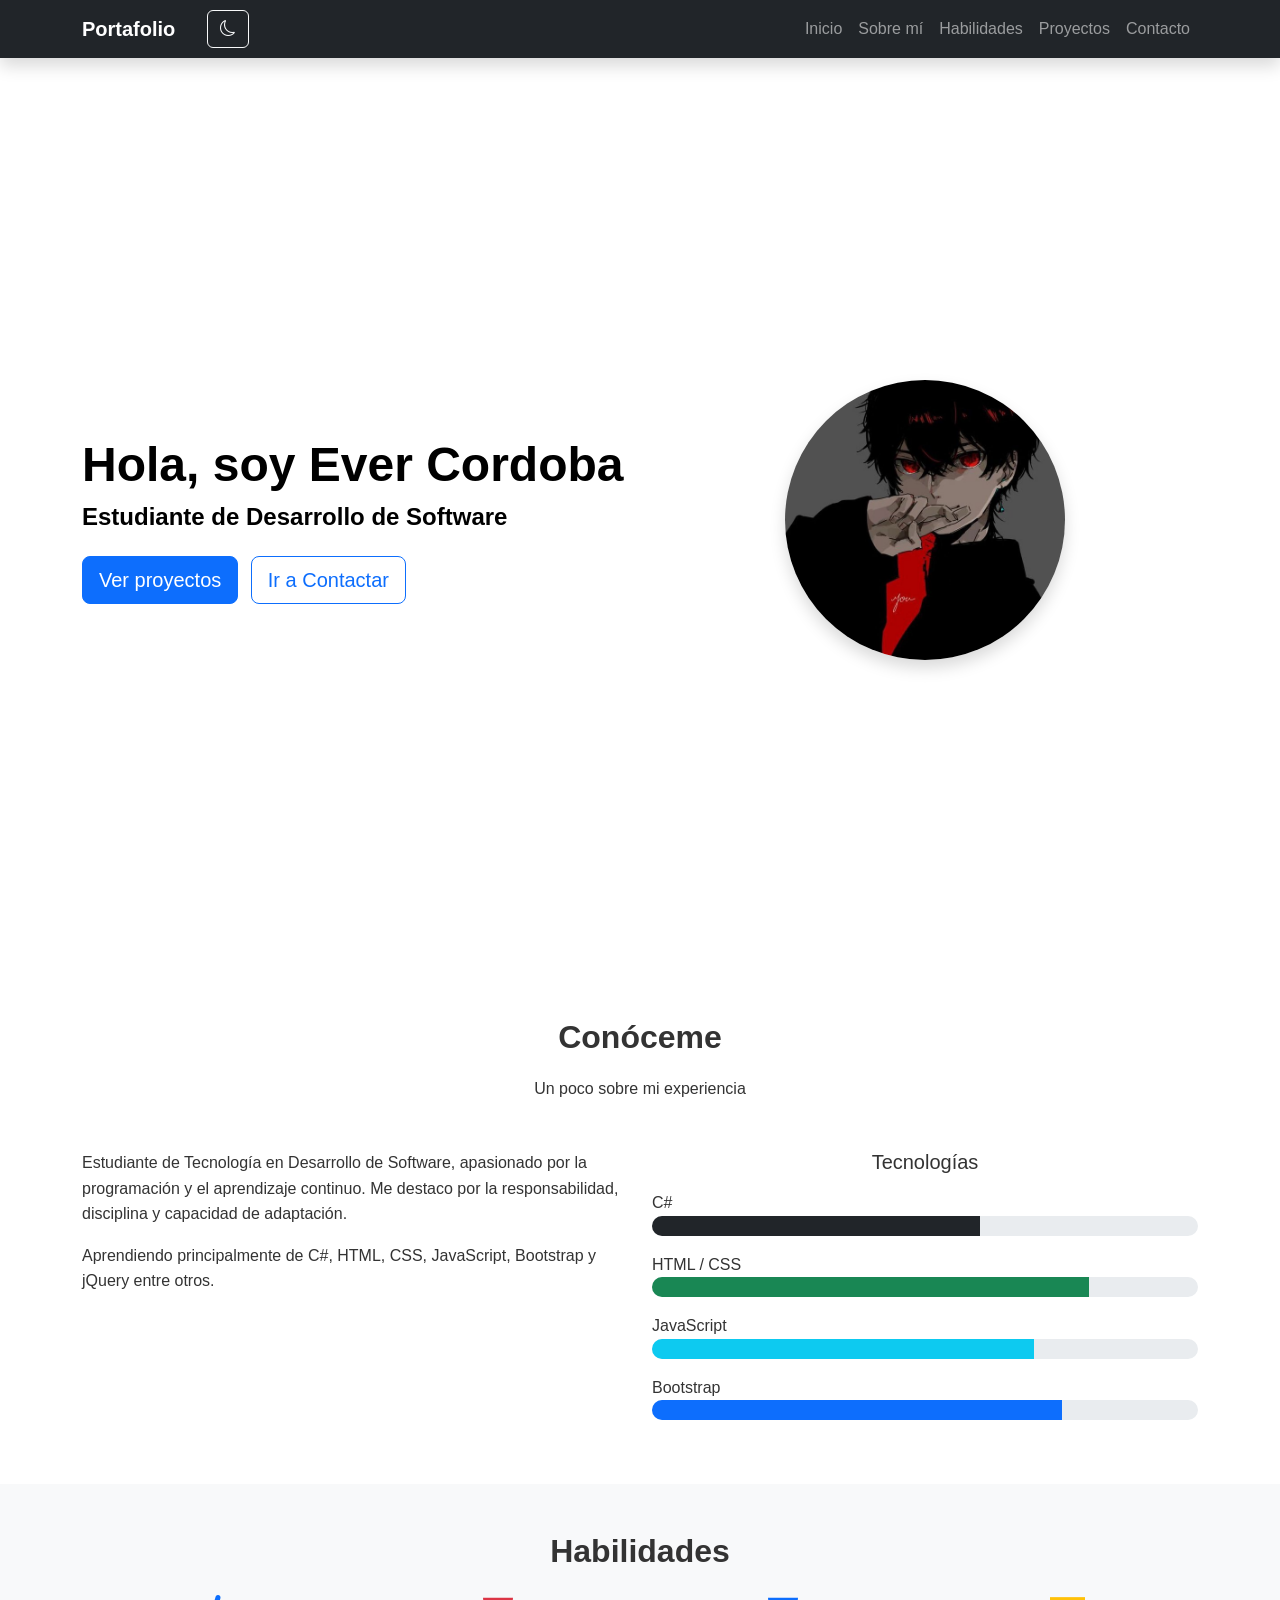
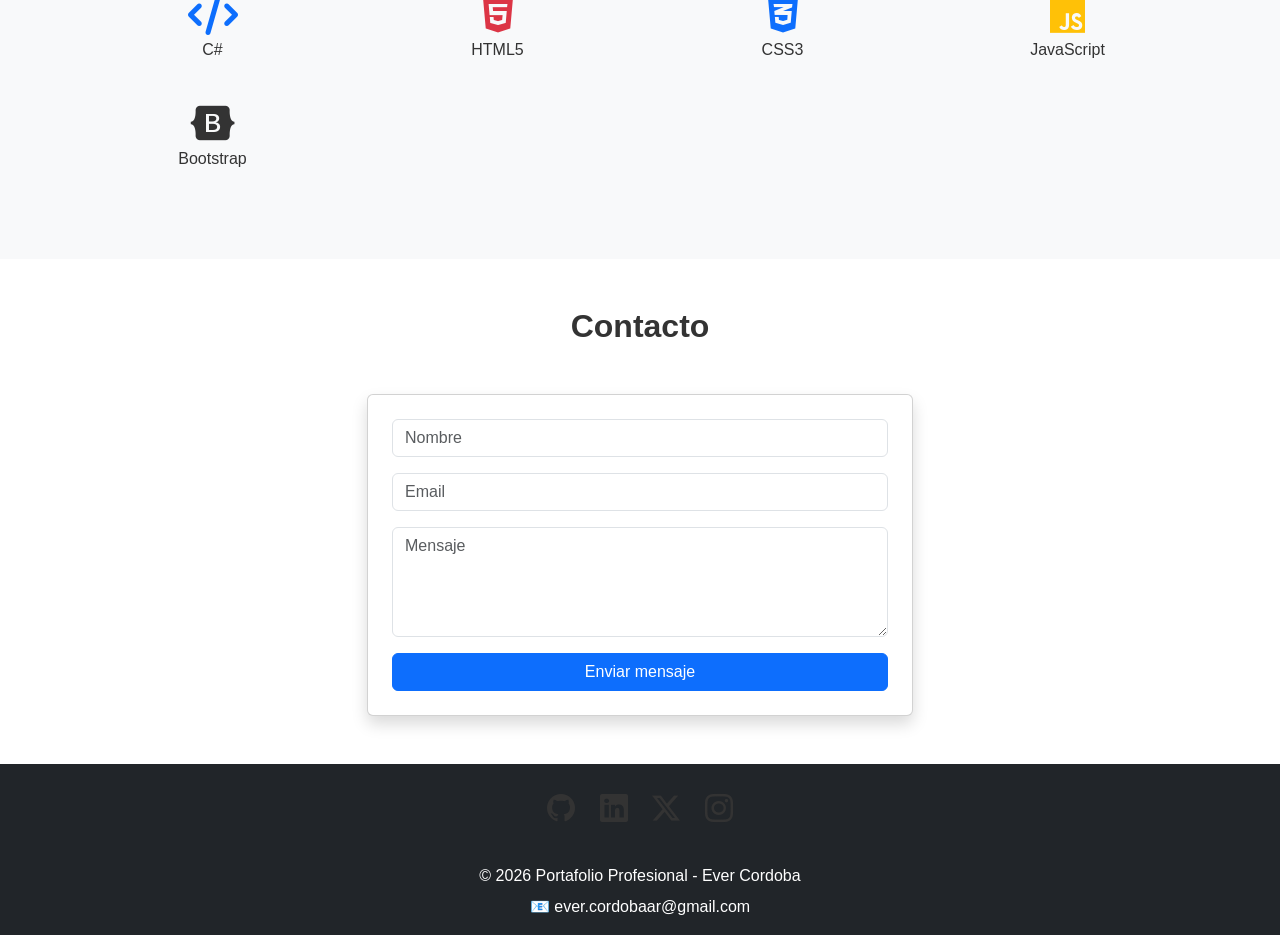
==== index.html @ bcbd0dd1 "Edición de los videos" ====
<!DOCTYPE html>
<html lang="es">
<head>
  <meta charset="UTF-8">
  <meta name="viewport" content="width=device-width, initial-scale=1">
  <title>Portafolio Profesional</title>
  <link href="css/bootstrap.min.css" rel="stylesheet">
  <link href="css/styles.css" rel="stylesheet">
  <!-- Iconos -->
  <link rel="stylesheet" href="https://cdn.jsdelivr.net/npm/bootstrap-icons@1.11.1/font/bootstrap-icons.css">
  <link rel="stylesheet" href="https://cdnjs.cloudflare.com/ajax/libs/font-awesome/6.5.1/css/all.min.css">
</head>
<body>

  <!-- MENÚ SUPERIOR -->
  <nav class="navbar navbar-expand-lg navbar-dark bg-dark shadow fixed-top">
    <div class="container">
      <a class="navbar-brand fw-bold" href="index.html">Portafolio</a>
      <button class="navbar-toggler" data-bs-toggle="collapse" data-bs-target="#menu">
        <span class="navbar-toggler-icon"></span>
      </button>

      <!-- Botón Dark Mode -->
      <button id="darkMode" class="btn btn-outline-light ms-3">
        <i class="bi bi-moon"></i>
      </button>

      <div class="collapse navbar-collapse" id="menu">
        <ul class="navbar-nav ms-auto">
          <li class="nav-item"><a class="nav-link" href="index.html">Inicio</a></li>
          <li class="nav-item"><a class="nav-link" href="#sobre-mi">Sobre mí</a></li>
          <li class="nav-item"><a class="nav-link" href="#habilidades">Habilidades</a></li>
          <li class="nav-item"><a class="nav-link" href="projects.html">Proyectos</a></li>
          <li class="nav-item"><a class="nav-link" href="#contacto">Contacto</a></li>
        </ul>
      </div>
    </div>
  </nav>

  <!-- HERO -->
    <section id="presentacion" class="hero vh-100 d-flex align-items-center reveal">
        <div class="container">
            <div class="row align-items-center">
            <div class="col-md-6">
                <h1 class="display-3 fw-bold">
                <span class="">Hola, soy Ever Cordoba</span>
                </h1>
                <h2 class="">Estudiante de Desarrollo de Software</h2>
                <div class="mt-4">
                <a href="projects.html" class="btn btn-primary btn-lg me-2">Ver proyectos</a>
                <a href="#contacto" class="btn btn-outline-primary btn-lg">Ir a Contactar</a>
                </div>
            </div>
            <div class="col-md-6 text-center hero-img">
                <img src="img/dark.jpg" class="img-fluid rounded-circle shadow" id="heroImg">
            </div>
            </div>
        </div>
    </section>


  <!-- SOBRE MÍ -->
  <section id="sobre-mi" class="py-5 reveal">
    <div class="container">
      <div class="text-center mb-5">
        <h2 class="fw-bold">Conóceme</h2>
        <p class="">Un poco sobre mi experiencia</p>
      </div>
      <div class="row">
        <div class="col-md-6">
          <p>Estudiante de Tecnología en Desarrollo de Software, apasionado por la programación y el aprendizaje continuo. Me destaco por la responsabilidad, disciplina y capacidad de adaptación.</p>
          <p>Aprendiendo principalmente de C#, HTML, CSS, JavaScript, Bootstrap y jQuery entre otros.</p>
        </div> 
        <div class="col-md-6">
          <h5 class="mb-3 text-center">Tecnologías</h5>
          <div class="mb-3"><label>C#</label><div class="progress"><div class="progress-bar bg-dark" style="width:60%"></div></div></div>
          <div class="mb-3"><label>HTML / CSS</label><div class="progress"><div class="progress-bar bg-success" style="width:80%"></div></div></div>
          <div class="mb-3"><label>JavaScript</label><div class="progress"><div class="progress-bar bg-info" style="width:70%"></div></div></div>
          <div class="mb-3"><label>Bootstrap</label><div class="progress"><div class="progress-bar bg-primary" style="width:75%"></div></div></div>
          
        </div>
      </div>
    </div>
  </section>

  <!-- HABILIDADES -->
  <section id="habilidades" class="py-5 bg-light">
    <div class="container">
      <h2 class="fw-bold text-center mb-4">Habilidades</h2>
      <div class="row text-center">
        <div class="col-md-3 col-6 mb-4"><i class="fas fa-code fs-1 text-primary"></i><p>C#</p></div>
        <div class="col-md-3 col-6 mb-4"><i class="fab fa-html5 fs-1 text-danger"></i><p>HTML5</p></div>
        <div class="col-md-3 col-6 mb-4"><i class="fab fa-css3-alt fs-1 text-primary"></i><p>CSS3</p></div>
        <div class="col-md-3 col-6 mb-4"><i class="fab fa-js fs-1 text-warning"></i><p>JavaScript</p></div>
        <div class="col-md-3 col-6 mb-4"><i class="fab fa-bootstrap fs-1 text-purple"></i><p>Bootstrap</p></div>
      </div>
    </div>
  </section>

  <!-- CONTACTO -->
  <section id="contacto" class="py-5 reveal">
    <div class="container">
      <div class="text-center mb-5">
        <h2 class="fw-bold">Contacto</h2>
      </div>

      <div class="row justify-content-center">
        <div class="col-md-6">
          <form id="formContacto" class="card shadow p-4">
            <div class="mb-3"><input type="text" class="form-control" placeholder="Nombre" required></div>
            <div class="mb-3"><input type="email" class="form-control" placeholder="Email" required></div>
            <div class="mb-3"><textarea class="form-control" rows="4" placeholder="Mensaje" required></textarea></div>
            <button class="btn btn-primary w-100">Enviar mensaje</button>
          </form>
        </div>
      </div>
    </div>
  </section>

  <!-- FOOTER -->
  <footer class="bg-dark text-white text-center py-3">
    <div class="mt-2">
      <a href="#" class="social"><i class="bi bi-github"></i></a>
      <a href="#" class="social"><i class="bi bi-linkedin"></i></a>
      <a href="#" class="social"><i class="bi bi-twitter-x"></i></a>
      <a href="#" class="social"><i class="bi bi-instagram"></i></a>
    </div>
    <br>
    <p class="mb-0">© 2026 Portafolio Profesional - Ever Cordoba</p>
    <p class="mb-0">📧 ever.cordobaar@gmail.com</p>
  </footer>

  <!-- JS -->
  <script src="js/jquery.min.js"></script>
  <script src="js/bootstrap.bundle.min.js"></script>
  <script src="js/scripts.js"></script>
</body>
</html>
---- css/styles.css ----
/* ===== GENERAL ===== */
body {
  font-family: 'Segoe UI', Arial, sans-serif;
  line-height: 1.6;
  padding-top: 70px; /* Compensa la navbar fija */
  background-color: #ffffff;
  color: #333;
}

/* ===== NAVBAR ===== */
.navbar {
  transition: background .3s ease;
}
.navbar.scrolled {
  background: #000000 !important;
  transition: background .3s ease;
}

/* ===== HERO ===== */
.hero {
  background: linear-gradient(135deg, #ffffff, #ffffff);
  padding: 100px 0;
  transition: background 0.3s ease;
}

.hero h1 {
  font-size: 3rem;
  color: rgb(0, 0, 0);
}

.hero h2 {
  font-size: 1.5rem;
  margin-top: 10px;
  color: rgb(0, 0, 0);
}

.hero-img img{
  width: 280px;
  height: 280px;
  object-fit: cover;
  border-radius: 50%;
}


/* ===== SECCIONES ===== */
section {
  padding: 60px 0;
}
section h2 {
  margin-bottom: 20px;
  font-weight: bold;
}

/* ===== PROGRESS BARS ===== */
.progress {
  height: 20px;
  border-radius: 10px;
}
.progress-bar {
  font-weight: bold;
}

/* ===== TARJETAS PROYECTOS ===== */
.card {
  transition: transform .3s ease, box-shadow .3s ease;
}
.card:hover {
  transform: translateY(-8px);
  box-shadow: 0 15px 35px rgba(0,0,0,0.15);
}

/* ===== REDES SOCIALES ===== */
.social {
  font-size: 28px;
  margin: 0 10px;
  color: #333;
  transition: .3s;
}
.social:hover {
  color: #0d6efd;
  transform: scale(1.2);
}

/* ===== FOOTER ===== */
footer {
  background-color: #000;
  color: #fff;
}
footer p {
  margin: 5px 0;
}

/* ===== DARK MODE ===== */
.dark-mode {
  background: #121212;
  color: #f1f1f1;
}
.dark-mode .navbar {
  background: #000 !important;
}
.dark-mode .card {
  background: #1e1e1e;
  color: white;
}
.dark-mode .bg-light {
  background: #1a1a1a !important;
}
.dark-mode input,
.dark-mode textarea {
  background: #2a2a2a;
  color: #f1f1f1;
  border: 1px solid #444;
}
.dark-mode footer {
  background: #111 !important;
  color: #f1f1f1;
}

/* HERO DARK MODE */
body.dark-mode .hero {
  background: linear-gradient(135deg, #000000, #111111);
}

body.dark-mode .hero h2 {
  color: #ffffff;
}

body.dark-mode .hero h1 {
  color: #ffffff;
}

/* ===== REVEAL ANIMATION ===== */
.reveal {
  opacity: 0;
  transform: translateY(50px);
  transition: all 0.6s ease;
}
.reveal.active {
  opacity: 1;
  transform: translateY(0);
}

/* ===== MODO CLARO ===== */
body.light-mode {
  background-color: #ffffff;
  color: #212529;
}

body.light-mode h2 {
  color: #212529;
}

/* ===== MODO OSCURO ===== */
body.dark-mode {
  background-color: #121212;
  color: #f5f5f5;
}

body.dark-mode h2 {
  color: #4db6ac; /* verde agua */
}

body.dark-mode .card {
  background-color: #1e1e1e;
  color: #f5f5f5;
}

body.dark-mode footer {
  background-color: #000000;
  color: #f5f5f5;
}

/* ===== IMÁGENES DE PROYECTOS ===== */

.project-img {
  width: 100%;
  height: 200px;
  object-fit: contain;
  background: #f8f9fa;
  padding: 10px;
}
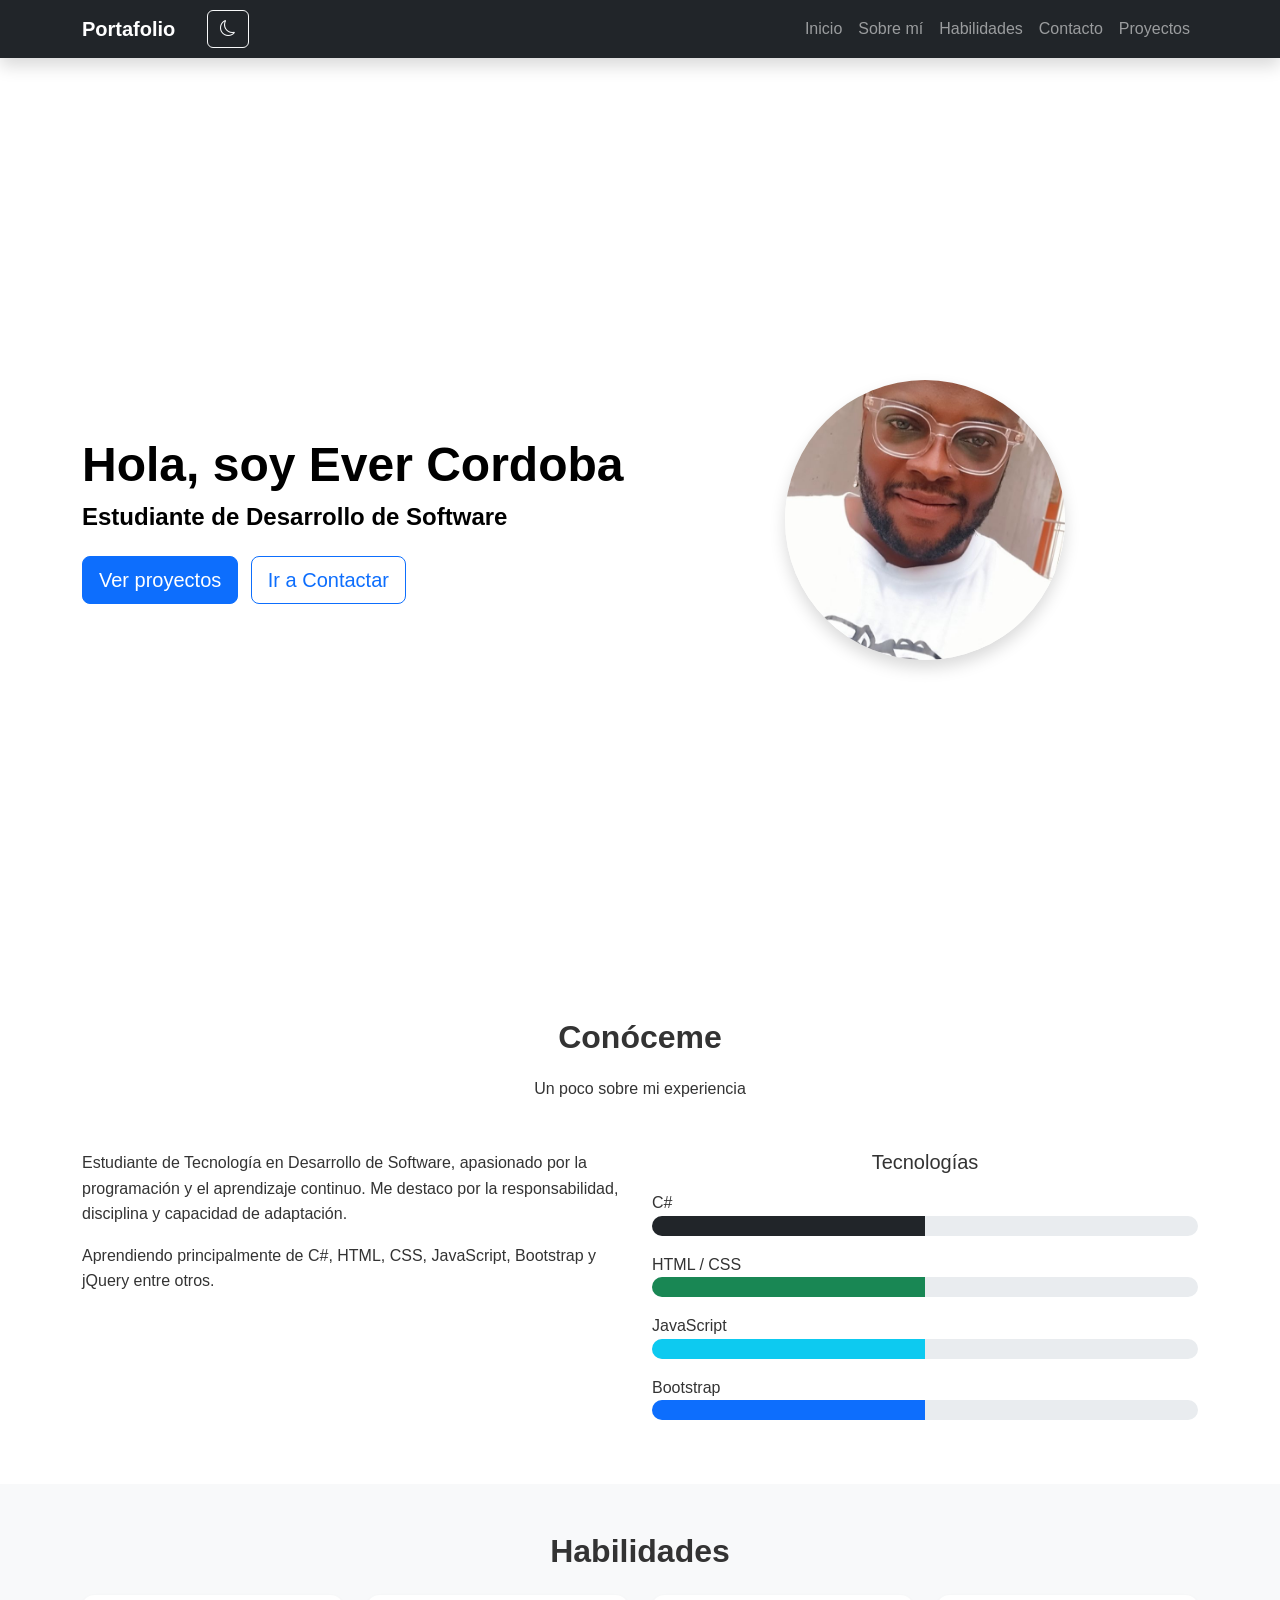
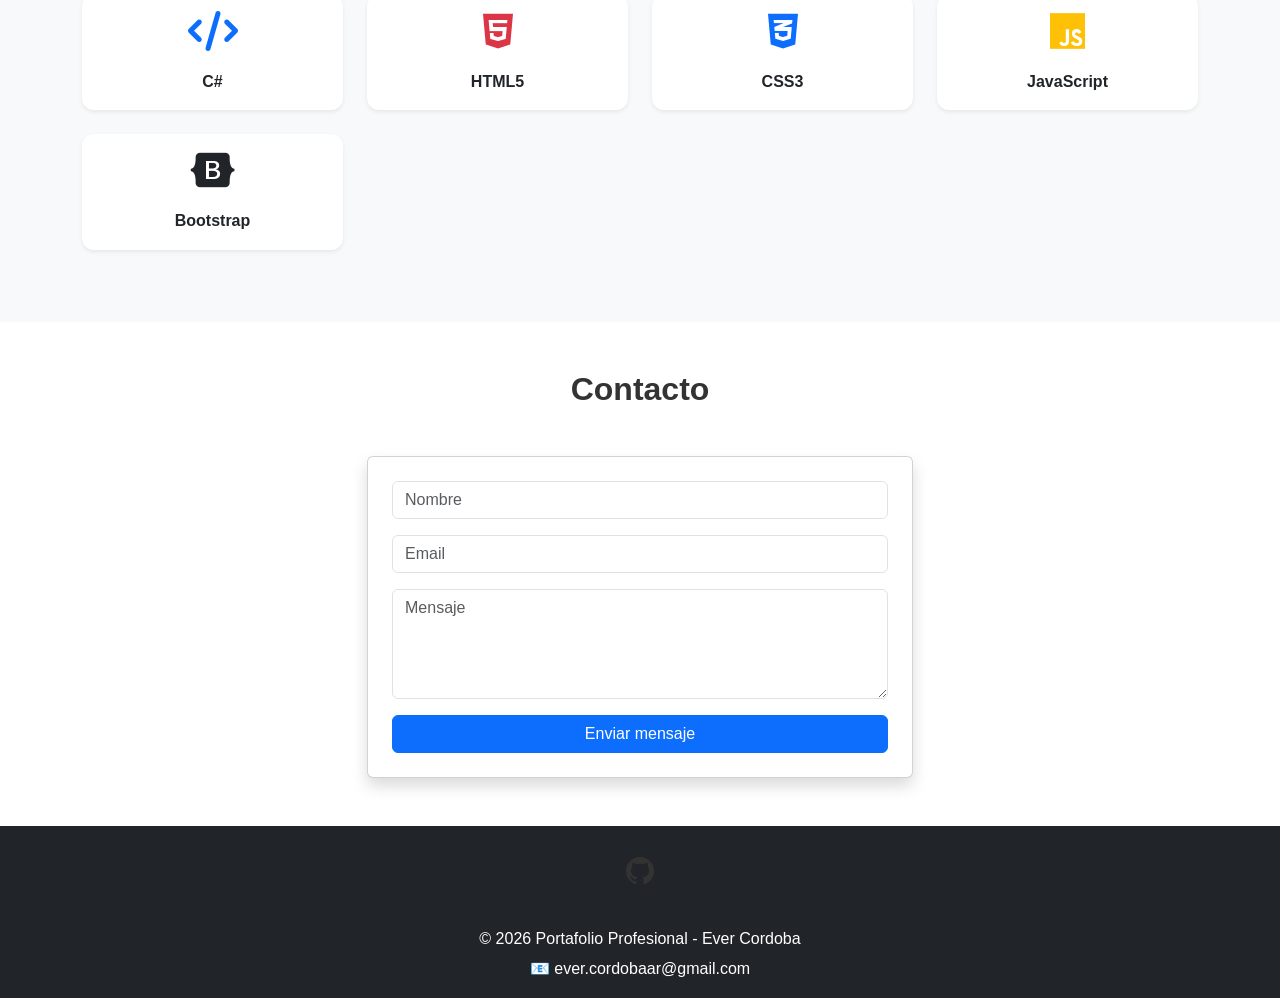
==== commit 556f9594: "Modificaciones, necesarias, proyecto terminado, faltan algunos detalles pero luego se mejoraran." ====
--- a/index.html
+++ b/index.html
@@ -30,8 +30,8 @@
           <li class="nav-item"><a class="nav-link" href="index.html">Inicio</a></li>
           <li class="nav-item"><a class="nav-link" href="#sobre-mi">Sobre mí</a></li>
           <li class="nav-item"><a class="nav-link" href="#habilidades">Habilidades</a></li>
+          <li class="nav-item"><a class="nav-link" href="#contacto">Contacto</a></li>
           <li class="nav-item"><a class="nav-link" href="projects.html">Proyectos</a></li>
-          <li class="nav-item"><a class="nav-link" href="#contacto">Contacto</a></li>
         </ul>
       </div>
     </div>
@@ -52,12 +52,11 @@
                 </div>
             </div>
             <div class="col-md-6 text-center hero-img">
-                <img src="img/dark.jpg" class="img-fluid rounded-circle shadow" id="heroImg">
+                <img src="img/yo.jpeg" class="img-fluid rounded-circle shadow" id="heroImg">
             </div>
             </div>
         </div>
     </section>
-
 
   <!-- SOBRE MÍ -->
   <section id="sobre-mi" class="py-5 reveal">
@@ -70,29 +69,75 @@
         <div class="col-md-6">
           <p>Estudiante de Tecnología en Desarrollo de Software, apasionado por la programación y el aprendizaje continuo. Me destaco por la responsabilidad, disciplina y capacidad de adaptación.</p>
           <p>Aprendiendo principalmente de C#, HTML, CSS, JavaScript, Bootstrap y jQuery entre otros.</p>
-        </div> 
+        </div>
         <div class="col-md-6">
           <h5 class="mb-3 text-center">Tecnologías</h5>
-          <div class="mb-3"><label>C#</label><div class="progress"><div class="progress-bar bg-dark" style="width:60%"></div></div></div>
-          <div class="mb-3"><label>HTML / CSS</label><div class="progress"><div class="progress-bar bg-success" style="width:80%"></div></div></div>
-          <div class="mb-3"><label>JavaScript</label><div class="progress"><div class="progress-bar bg-info" style="width:70%"></div></div></div>
-          <div class="mb-3"><label>Bootstrap</label><div class="progress"><div class="progress-bar bg-primary" style="width:75%"></div></div></div>
-          
+          <div class="mb-3"><label>C#</label><div class="progress"><div class="progress-bar bg-dark" style="width:50%"></div></div></div>
+          <div class="mb-3"><label>HTML / CSS</label><div class="progress"><div class="progress-bar bg-success" style="width:50%"></div></div></div>
+          <div class="mb-3"><label>JavaScript</label><div class="progress"><div class="progress-bar bg-info" style="width:50%"></div></div></div>
+          <div class="mb-3"><label>Bootstrap</label><div class="progress"><div class="progress-bar bg-primary" style="width:50%"></div></div></div>
         </div>
       </div>
     </div>
   </section>
 
   <!-- HABILIDADES -->
+
   <section id="habilidades" class="py-5 bg-light">
     <div class="container">
       <h2 class="fw-bold text-center mb-4">Habilidades</h2>
       <div class="row text-center">
-        <div class="col-md-3 col-6 mb-4"><i class="fas fa-code fs-1 text-primary"></i><p>C#</p></div>
-        <div class="col-md-3 col-6 mb-4"><i class="fab fa-html5 fs-1 text-danger"></i><p>HTML5</p></div>
-        <div class="col-md-3 col-6 mb-4"><i class="fab fa-css3-alt fs-1 text-primary"></i><p>CSS3</p></div>
-        <div class="col-md-3 col-6 mb-4"><i class="fab fa-js fs-1 text-warning"></i><p>JavaScript</p></div>
-        <div class="col-md-3 col-6 mb-4"><i class="fab fa-bootstrap fs-1 text-purple"></i><p>Bootstrap</p></div>
+
+        <!-- Habilidad 1 -->
+        <div class="col-md-3 col-6 mb-4">
+          <div class="card h-100 shadow-sm skill-card">
+            <div class="card-body">
+              <i class="fas fa-code fs-1 text-primary"></i>
+              <p class="mt-2">C#</p>
+            </div>
+          </div>
+        </div>
+
+        <!-- Habilidad 2 -->
+        <div class="col-md-3 col-6 mb-4">
+          <div class="card h-100 shadow-sm skill-card">
+            <div class="card-body">
+              <i class="fab fa-html5 fs-1 text-danger"></i>
+              <p class="mt-2">HTML5</p>
+            </div>
+          </div>
+        </div>
+
+        <!-- Habilidad 3 -->
+        <div class="col-md-3 col-6 mb-4">
+          <div class="card h-100 shadow-sm skill-card">
+            <div class="card-body">
+              <i class="fab fa-css3-alt fs-1 text-primary"></i>
+              <p class="mt-2">CSS3</p>
+            </div>
+          </div>
+        </div>
+
+        <!-- Habilidad 4 -->
+        <div class="col-md-3 col-6 mb-4">
+          <div class="card h-100 shadow-sm skill-card">
+            <div class="card-body">
+              <i class="fab fa-js fs-1 text-warning"></i>
+              <p class="mt-2">JavaScript</p>
+            </div>
+          </div>
+        </div>
+
+        <!-- Habilidad 5 -->
+        <div class="col-md-3 col-6 mb-4">
+          <div class="card h-100 shadow-sm skill-card">
+            <div class="card-body">
+              <i class="fab fa-bootstrap fs-1 text-purple"></i>
+              <p class="mt-2">Bootstrap</p>
+            </div>
+          </div>
+        </div>
+
       </div>
     </div>
   </section>
@@ -120,10 +165,10 @@
   <!-- FOOTER -->
   <footer class="bg-dark text-white text-center py-3">
     <div class="mt-2">
-      <a href="#" class="social"><i class="bi bi-github"></i></a>
-      <a href="#" class="social"><i class="bi bi-linkedin"></i></a>
+      <a href="https://github.com/Thelilsaints" class="social" target="_blank"><i class="bi bi-github"></i></a>
+      <!-- <a href="#" class="social"><i class="bi bi-linkedin"></i></a>
       <a href="#" class="social"><i class="bi bi-twitter-x"></i></a>
-      <a href="#" class="social"><i class="bi bi-instagram"></i></a>
+      <a href="#" class="social"><i class="bi bi-instagram"></i></a> -->
     </div>
     <br>
     <p class="mb-0">© 2026 Portafolio Profesional - Ever Cordoba</p>
--- a/css/styles.css
+++ b/css/styles.css
@@ -61,6 +61,13 @@
 }
 
 /* ===== TARJETAS PROYECTOS ===== */
+
+.card-body {
+  display: flex;
+  flex-direction: column;
+  justify-content: space-between;
+}
+
 .card {
   transition: transform .3s ease, box-shadow .3s ease;
 }
@@ -178,4 +185,42 @@
   object-fit: contain;
   background: #f8f9fa;
   padding: 10px;
-}+}
+
+.project-btn {
+  margin-top: auto;
+}
+
+/* ===== HABILIDADES COMO CARDS ===== */
+.skill-card {
+  transition: transform .3s ease, box-shadow .3s ease;
+  border: none;
+  border-radius: 12px;
+}
+
+.skill-card:hover {
+  transform: translateY(-8px);
+  box-shadow: 0 12px 25px rgba(0,0,0,0.15);
+}
+
+.skill-card .card-body {
+  display: flex;
+  flex-direction: column;
+  align-items: center;
+  justify-content: center;
+}
+
+.skill-card i {
+  font-size: 3rem;
+  margin-bottom: 10px;
+  transition: transform 0.6s ease;
+}
+
+.skill-card:hover i {
+  transform: rotateY(360deg);
+}
+
+.skill-card p {
+  font-weight: bold;
+  margin: 0;
+}
